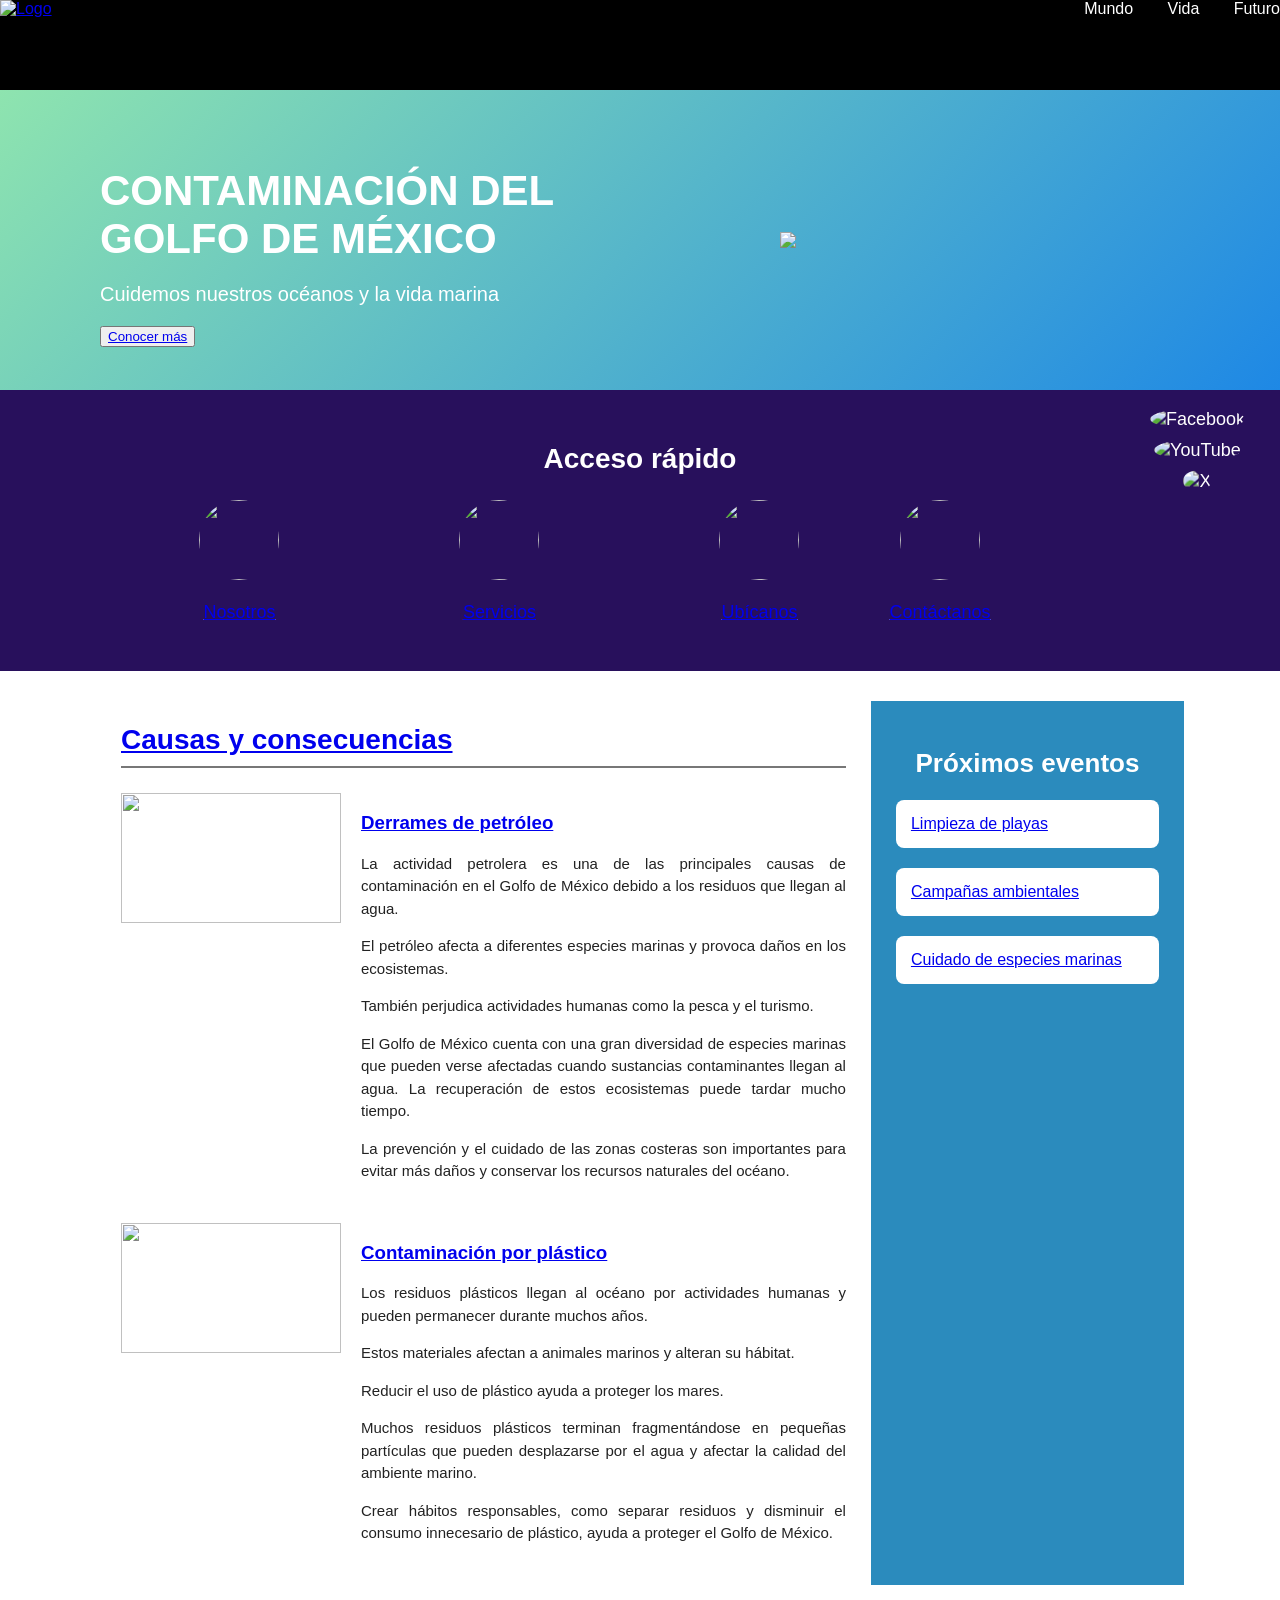
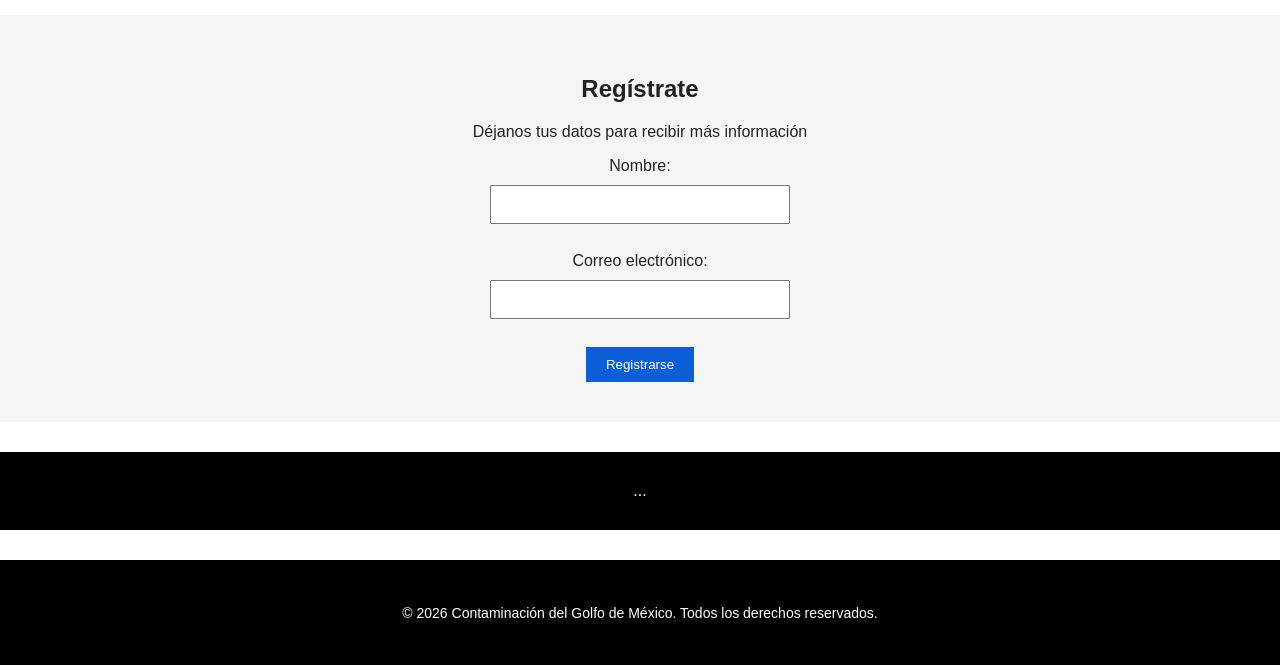
==== index.html @ 361dfbfb "Add files via upload" ====
<!DOCTYPE html>
<html lang="es">

<head>

<meta charset="UTF-8">
<meta name="viewport" content="width=device-width, initial-scale=1.0">

<title>Contaminación del Golfo de México</title>

<link rel="stylesheet" href="estilo.css">

</head>


<body>

<header>

<div class="barra">

<a href="https://www.gob.mx/cenapred/articulos/pozo-ixtoc-i-el-mayor-derrame-de-petroleo-en-el-mar-ocurrido-en-mexico" target="_blank">
    <img src="imagen/logo.jpeg" class="logo" alt="Logo">
</a>

<nav>

<a href="mundo.html">Mundo</a>
<a href="vida.html">Vida</a>
<a href="futuro.html">Futuro</a>

</nav>

</div>

</header>



</header>


<section class="inicio" id="inicio">


<div class="texto">

<h1>
CONTAMINACIÓN DEL GOLFO DE MÉXICO
</h1>


<p>
Cuidemos nuestros océanos y la vida marina
</p>

<button>
    <a href="conocermas.html">Conocer más</a>
</button>

</div>


<img src="imagen/golfo.jpg" class="Golfo">


</section>
<section class="acceso">
<h2>Acceso rápido</h2>
<div class="tarjetas">
<div>
<img src="imagen/nosotros.jpeg">
<p><a href="nosotros.html"> Nosotros</p>
</div>
<div>
<img src="imagen/servicios.jpeg">
<p><a href="servicios.html"> Servicios</p>
</div>
<div>
<img src="imagen/ubicanos.jpeg">
<p><a href="https://maps.google.com/?q=Colegio+de+Bachilleres+Plantel+1+El+Rosario" target="_blank">Ubícanos</a></p></a>
</div>
<div>
<img src="imagen/contactanos.jpeg">
<p><a href="contactanos.html"> Contáctanos</p>
</div>



</div>
</section>

<main>



<section class="contenido" id="problema">


<h2>
Causas y consecuencias
</h2>





<article>


<img src="imagen/petroleo.jpeg">


<div>


<h3>
<a href="https://www.nationalgeographicla.com/medio-ambiente" target="_blank">
Derrames de petróleo
</a>
</h3>
<p>
La actividad petrolera es una de las principales causas de contaminación
en el Golfo de México debido a los residuos que llegan al agua.
</p>

<p>
El petróleo afecta a diferentes especies marinas y provoca daños
en los ecosistemas.
</p>
<p>
También perjudica actividades humanas como la pesca y el turismo.
</p>
<p>
El Golfo de México cuenta con una gran diversidad de especies marinas que pueden
verse afectadas cuando sustancias contaminantes llegan al agua. La recuperación
de estos ecosistemas puede tardar mucho tiempo.
</p>

<p>
La prevención y el cuidado de las zonas costeras son importantes para evitar
más daños y conservar los recursos naturales del océano.
</p>


</div>


</article>








<article>


<img src="imagen/plastico.jpeg">


<div>
<h3>
<a href="https://www.unep.org/es/interactives/beat-plastic-pollution/" target="_blank">
Contaminación por plástico
</a>
</h3>
<p>
Los residuos plásticos llegan al océano por actividades humanas
y pueden permanecer durante muchos años.
</p>
<p>
Estos materiales afectan a animales marinos y alteran su hábitat.
</p>
<p>
Reducir el uso de plástico ayuda a proteger los mares.
</p>
<p>
Muchos residuos plásticos terminan fragmentándose en pequeñas partículas que
pueden desplazarse por el agua y afectar la calidad del ambiente marino.
</p>

<p>
Crear hábitos responsables, como separar residuos y disminuir el consumo
innecesario de plástico, ayuda a proteger el Golfo de México.
</p>


</div>


</article>



</section>






<aside>

<h2>Próximos eventos</h2>

<p>
<a href="https://theoceancleanup.com/" target="_blank">
Limpieza de playas
</a>
</p>

<p>
<a href="https://www.gob.mx/semarnat" target="_blank">
Campañas ambientales
</a>
</p>

<p>
<a href="https://www.worldwildlife.org/" target="_blank">
Cuidado de especies marinas
</a>
</p>

</aside>
</main>
</main>

<section class="formulario">
    <h2>Regístrate</h2>
    <p>Déjanos tus datos para recibir más información</p>

    <form action="https://formspree.io/f/mwvdovke"
    method="post">

        <label>Nombre:</label><br>
        <input type="text" name="nombre" required><br><br>

        <label>Correo electrónico:</label><br>
        <input type="email" name="correo" required><br><br>

        <button type="submit">Registrarse</button>

    </form>
</section>

<footer>
    ...
</footer>







<footer>
    <div class="redes">
    <a href="https://facebook.com">
        <img src="imagen/facebook.jpg" alt="Facebook">
    </a>

    <a href="https://youtube.com">
        <img src="imagen/youtube.jpg" alt="YouTube">
    </a>

    <a href="https://x.com">
        <img src="imagen/x.jpg" alt="X">
    </a>
</div>
<p class="copyright">© 2026 Contaminación del Golfo de México. Todos los derechos reservados.</p>
</footer>



</body>

</html>
---- estilo.css ----
*{
    box-sizing: border-box;
}


body{
    margin:0;
    font-family: Arial, Helvetica, sans-serif;
    background:white;
    color:#222;
}

header{
    background:black;
    height:90px;
}

.barra{
    display: flex;
    justify-content: space-between;
    align-items: center;
}

nav{
    margin-left: auto;
}

nav a{
    color: white;
    text-decoration: none;
    margin-left: 25px;
}



.logo{

    width:80px;
    height: auto;
    margin right: 10px;
}



nav a{

    color:white;

    text-decoration:none;

    margin-left:30px;

    font-size:16px;

}







/* BANNER */
.inicio{
    height:300px;
    background:linear-gradient(135deg, #8EE4AF 0%, #1E88E5 100%);
    display:flex;
    justify-content:space-between;
    align-items:center;
    padding:40px 100px;
    color:white;
}


.texto{
    width:55%;
}


.texto h1{
    font-size:42px;
    margin-bottom:15px;
}


.texto p{
    font-size:20px;
}


.Golfo{
    width:400px;
}









/* ACCESO RAPIDO */
.acceso{

    background:#28105c;

    color:white;

    text-align:center;

    padding:30px 0;

}



.acceso h2{

    font-size:28px;

    margin-bottom:25px;

}



.tarjetas{

    display:flex;

    justify-content:center;

    gap:90px;

}



.tarjetas img{

    width:80px;

    height:80px;

    object-fit:cover;

    border-radius:50%;

}



.tarjetas p{

    font-size:18px;

    text-decoration:underline;

}










/* CONTENIDO */
main{

    width:85%;

    margin:auto;

    display:flex;

    gap:25px;

    padding:30px 0;

}


.contenido{

    width:70%;

    background:#fff;

}



.contenido h2{

    font-size:28px;

    border-bottom:2px solid #777;

    padding-bottom:10px;

}




article{

    display:flex;

    gap:20px;

    margin:25px 0;

    align-items:flex-start;

}



article img{

    width:220px;

    height:130px;

    object-fit:cover;

}



article h3{

    color:#174f72;

}



article p{

    text-align:justify;

    font-size:15px;

    line-height:1.5;

}







/* LADO DERECHO */
aside{

    width:30%;

    background:#2b8bbd;

    color:white;

    padding:25px;

    min-height:420px;

}
aside h2{

    text-align:center;

    font-size:26px;

}


aside p{

    background:white;

    color:#15557c;

    padding:15px;

    border-radius:8px;

    margin:20px 0;

}









/* SOLUCIONES */

.soluciones{

    width:85%;

    margin:30px auto;

    background:#e9f4f7;

    padding:25px;

}



.soluciones h2{

    color:#15537a;

}







/* PIE DE PAGINA */

footer{

    background:black;

    color:white;
    padding:30px;

    text-align:center;

    margin-top:30px;

}



footer h3{

   font-size:25px;

}



footer a{

    color:white;

    margin:0 25px;

    text-decoration:none;

    font-size:18px;

}


footer a:hover{

    text-decoration:underline;

}
.redes{
    position: fixed;
    right: 10px;
    top: 50%;
    transform: translateY(-50%);
    display: flex;
    flex-direction: column;
    gap: 10px;
}

.redes img{
    width: 40px;
    height: 40px;
    border-radius: 50%;
}
.formulario{
    text-align:center;
    padding:40px;
    background:#f5f5f5;
}

.formulario input{
    width:300px;
    padding:10px;
    margin:10px 0;
}

.formulario button{
    padding:10px 20px;
    background:#0b5ed7;
    color:white;
    border:none;
    cursor:pointer;
}
.copyright{
    color: white;
    text-align: center;
    margin-top: 15px;
    font-size: 14px;
}
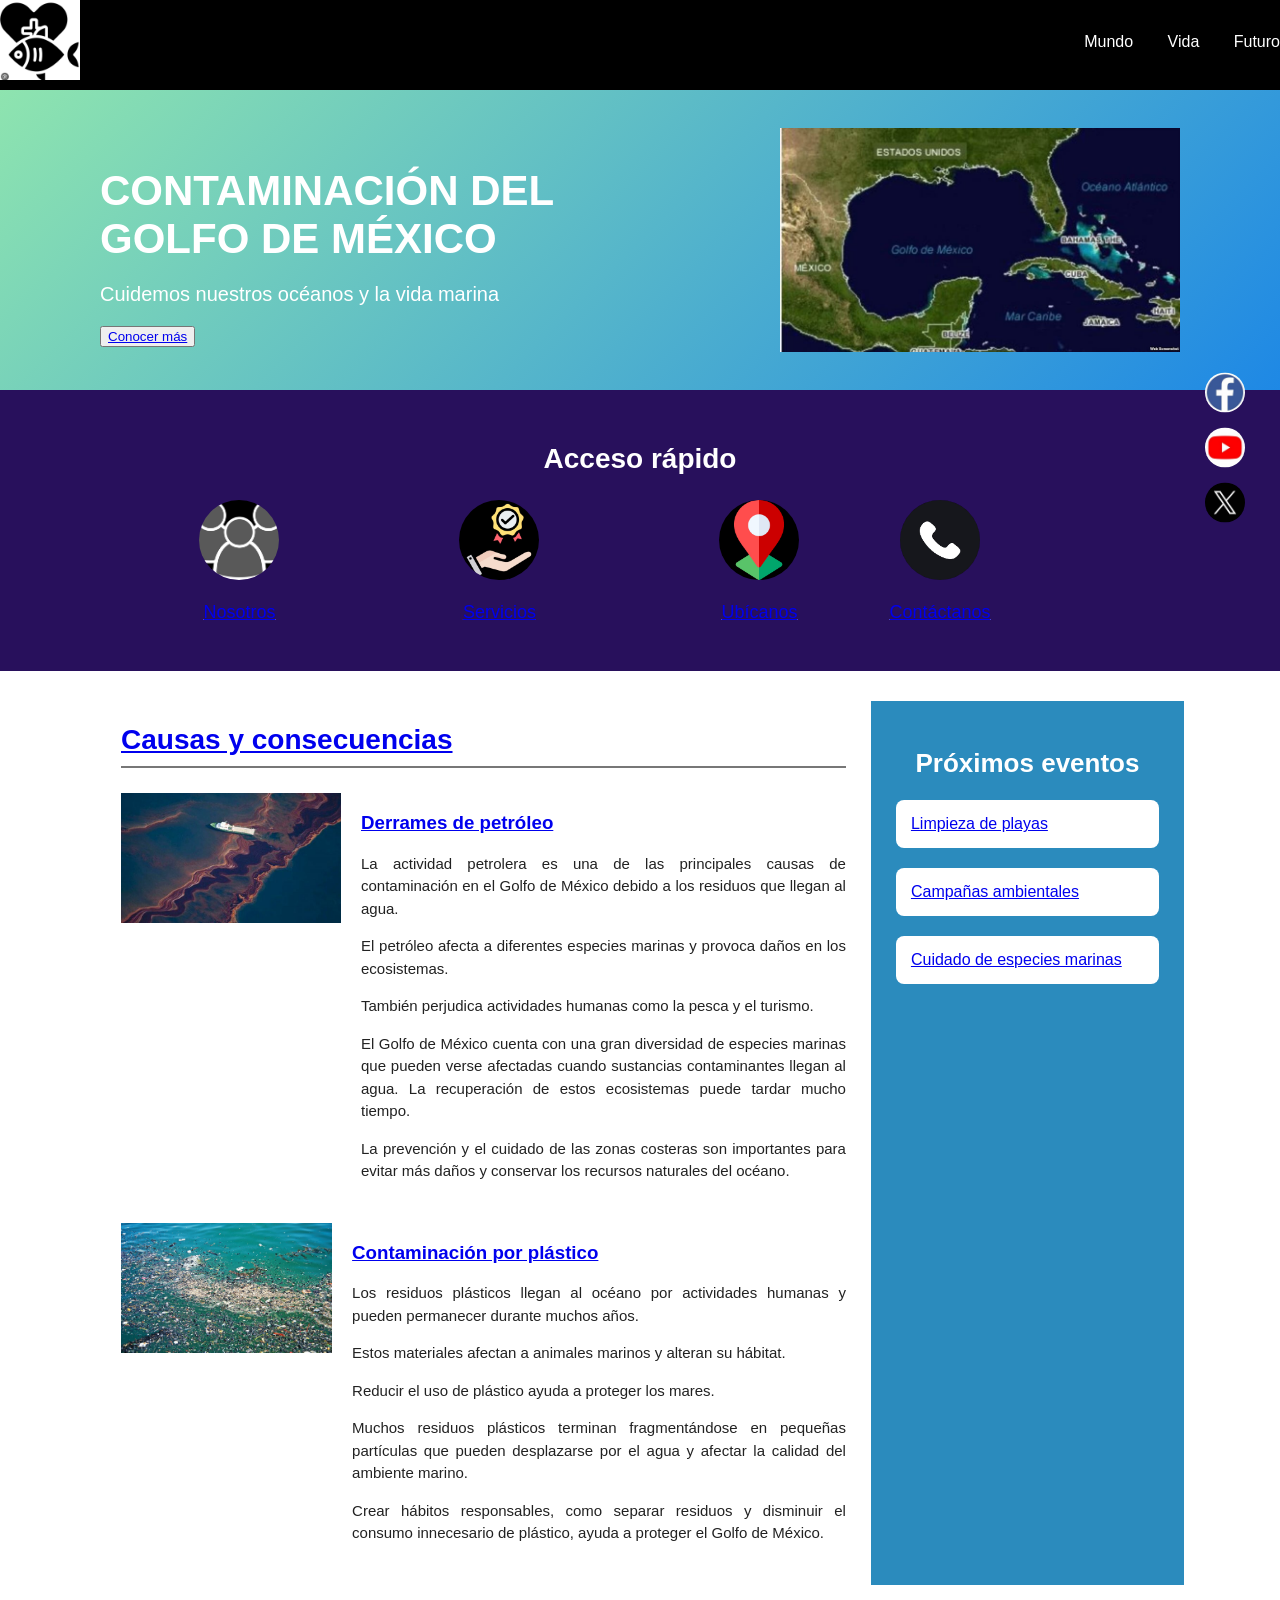
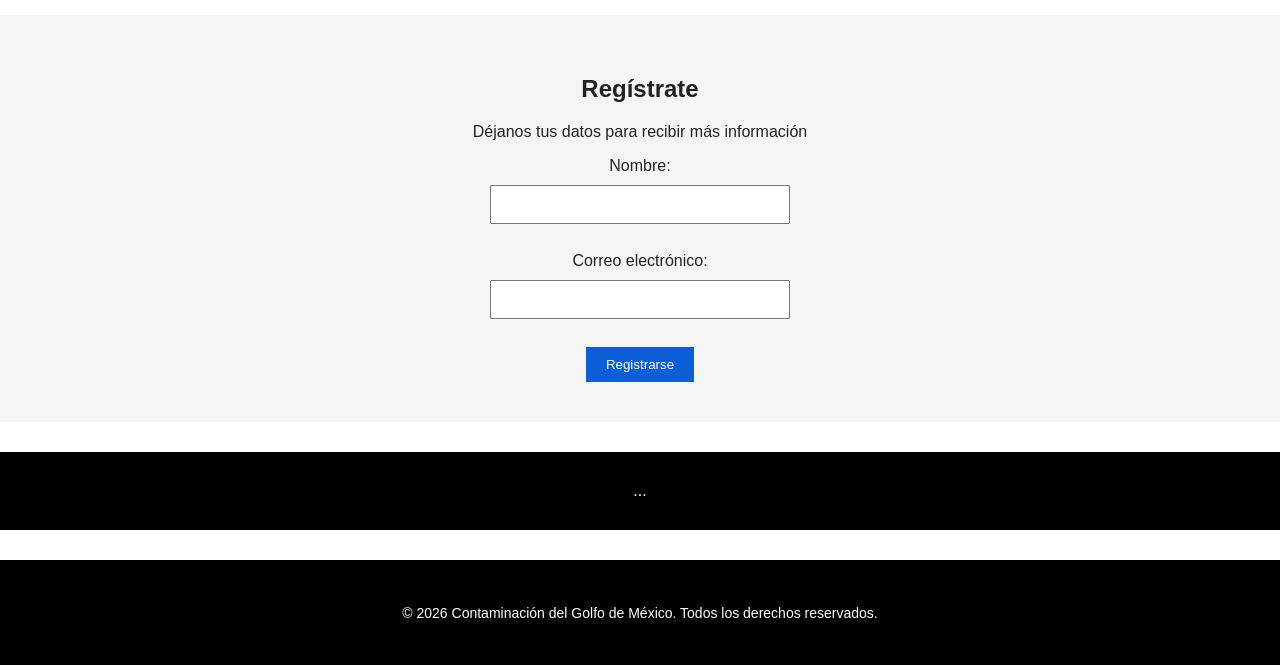
==== commit 6e74ec7b: "Update index.html" ====
--- a/index.html
+++ b/index.html
@@ -20,7 +20,7 @@
 <div class="barra">
 
 <a href="https://www.gob.mx/cenapred/articulos/pozo-ixtoc-i-el-mayor-derrame-de-petroleo-en-el-mar-ocurrido-en-mexico" target="_blank">
-    <img src="imagen/logo.jpeg" class="logo" alt="Logo">
+    <img src="logo.jpeg" class="logo" alt="Logo">
 </a>
 
 <nav>
@@ -61,7 +61,7 @@
 </div>
 
 
-<img src="imagen/golfo.jpg" class="Golfo">
+<img src="golfo.jpg" class="Golfo">
 
 
 </section>
@@ -69,19 +69,19 @@
 <h2>Acceso rápido</h2>
 <div class="tarjetas">
 <div>
-<img src="imagen/nosotros.jpeg">
+<img src="nosotros.jpeg">
 <p><a href="nosotros.html"> Nosotros</p>
 </div>
 <div>
-<img src="imagen/servicios.jpeg">
+<img src="servicios.jpeg">
 <p><a href="servicios.html"> Servicios</p>
 </div>
 <div>
-<img src="imagen/ubicanos.jpeg">
+<img src="ubicanos.jpeg">
 <p><a href="https://maps.google.com/?q=Colegio+de+Bachilleres+Plantel+1+El+Rosario" target="_blank">Ubícanos</a></p></a>
 </div>
 <div>
-<img src="imagen/contactanos.jpeg">
+<img src="contactanos.jpeg">
 <p><a href="contactanos.html"> Contáctanos</p>
 </div>
 
@@ -108,7 +108,7 @@
 <article>
 
 
-<img src="imagen/petroleo.jpeg">
+<img src="petroleo.jpeg">
 
 
 <div>
@@ -158,7 +158,7 @@
 <article>
 
 
-<img src="imagen/plastico.jpeg">
+<img src="plastico.jpeg">
 
 
 <div>
@@ -259,15 +259,15 @@
 <footer>
     <div class="redes">
     <a href="https://facebook.com">
-        <img src="imagen/facebook.jpg" alt="Facebook">
+        <img src="facebook.jpg" alt="Facebook">
     </a>
 
     <a href="https://youtube.com">
-        <img src="imagen/youtube.jpg" alt="YouTube">
+        <img src="youtube.jpg" alt="YouTube">
     </a>
 
     <a href="https://x.com">
-        <img src="imagen/x.jpg" alt="X">
+        <img src="x.jpg" alt="X">
     </a>
 </div>
 <p class="copyright">© 2026 Contaminación del Golfo de México. Todos los derechos reservados.</p>
@@ -277,4 +277,4 @@
 
 </body>
 
-</html>+</html>
